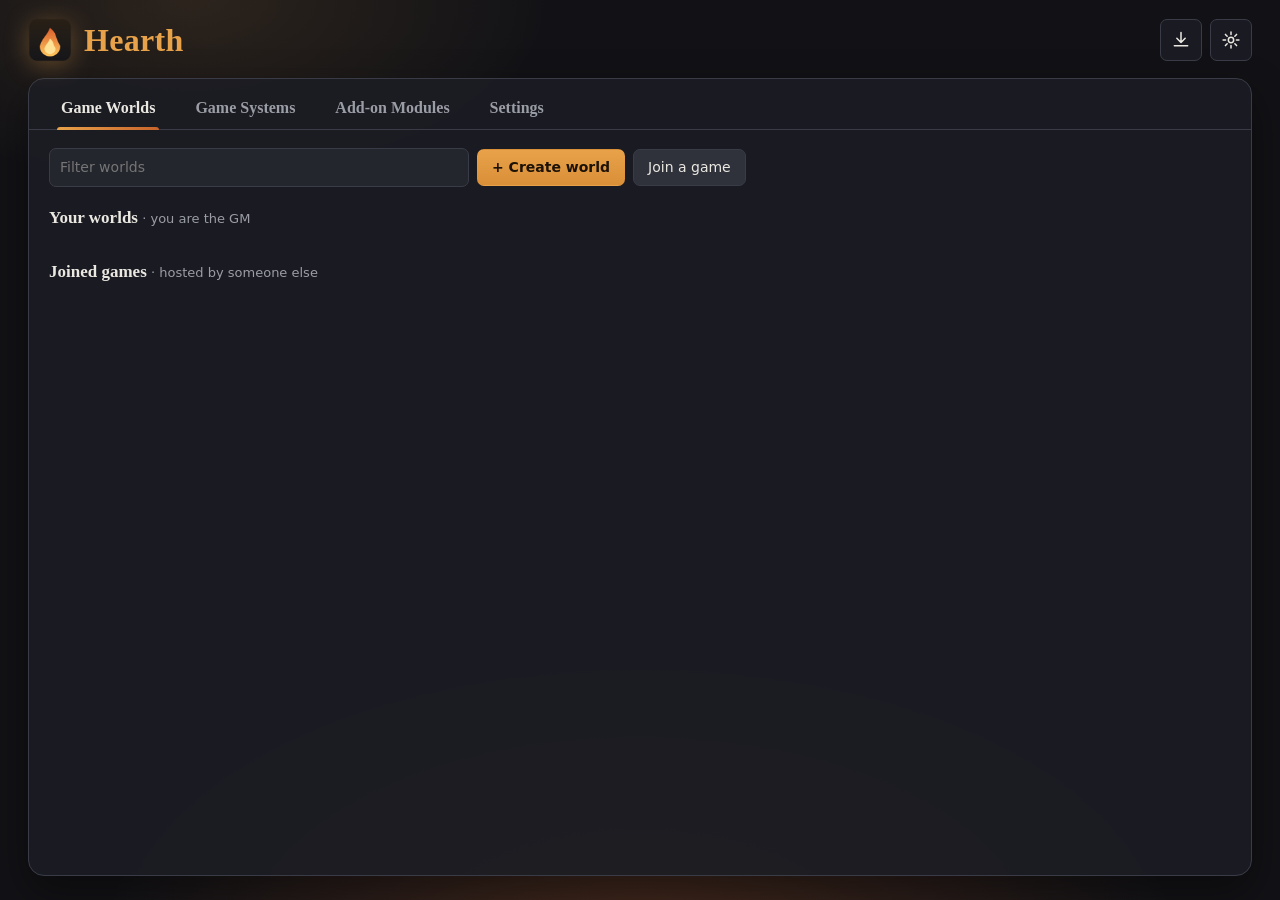
==== crates/hearth-desktop/ui/index.html @ 2c2a4b70 "Initial release of Hearth, an open-source virtual tabletop A Rust virtual tabletop: an authoritative" ====
<!doctype html>
<html lang="en">
<head>
  <meta charset="utf-8">
  <meta name="viewport" content="width=device-width, initial-scale=1">
  <title>Hearth</title>
  <link rel="stylesheet" href="launcher.css">
</head>
<body>
  <header class="top">
    <div class="brand"><img src="flame.png" alt=""><span>Hearth</span></div>
    <div class="top-actions">
      <button class="icon-btn" id="update-btn" title="Check for updates" aria-label="Check for updates">
        <svg viewBox="0 0 24 24" aria-hidden="true"><path d="M12 3v12m0 0-5-5m5 5 5-5M4 19h16" /></svg>
        <span class="dot" id="update-dot" hidden></span>
      </button>
      <button class="icon-btn" data-goto="settings" title="Settings" aria-label="Settings">
        <svg viewBox="0 0 24 24" aria-hidden="true"><circle cx="12" cy="12" r="3.2" /><path d="M12 2.5v3M12 18.5v3M2.5 12h3M18.5 12h3M5.3 5.3l2.1 2.1M16.6 16.6l2.1 2.1M5.3 18.7l2.1-2.1M16.6 7.4l2.1-2.1" /></svg>
      </button>
    </div>
  </header>

  <section id="hosting" class="hosting" hidden>
    <span class="live" aria-hidden="true"></span>
    <div class="hosting-text">
      <div><strong id="hosting-name"></strong> is running</div>
      <div class="muted small">Players join at <code id="hosting-url"></code>
        <button class="link" id="copy-url">Copy</button>
        · GM key <code id="gm-key">hidden</code> <button class="link" id="show-key">Show</button>
      </div>
    </div>
    <button class="primary" id="return-world">Open world</button>
    <button id="stop-world">Stop</button>
  </section>

  <main class="panel">
    <nav class="tabs" role="tablist" aria-label="Sections">
      <button role="tab" data-tab="worlds" aria-selected="true">Game Worlds</button>
      <button role="tab" data-tab="systems">Game Systems</button>
      <button role="tab" data-tab="modules">Add-on Modules</button>
      <button role="tab" data-tab="settings">Settings</button>
    </nav>

    <!-- Worlds -->
    <section class="tab-panel" id="tab-worlds" role="tabpanel">
      <div class="toolbar">
        <input type="search" class="filter" data-filter="worlds" placeholder="Filter worlds">
        <button class="primary" id="create-world-btn">+ Create world</button>
        <button id="join-game-btn">Join a game</button>
      </div>
      <h3 class="section-title">Your worlds <span class="muted">· you are the GM</span></h3>
      <ul class="cards" id="hosted-list"></ul>
      <p class="empty" id="hosted-empty" hidden>No worlds yet. Create one to start a campaign.</p>
      <h3 class="section-title">Joined games <span class="muted">· hosted by someone else</span></h3>
      <ul class="cards" id="joined-list"></ul>
      <p class="empty" id="joined-empty" hidden>Games you join are saved here so you can rejoin in one click.</p>
      <p class="small muted" id="deleted-note" hidden>
        Deleted worlds with backups: <span id="deleted-list"></span>
      </p>
    </section>

    <!-- Systems -->
    <section class="tab-panel" id="tab-systems" role="tabpanel" hidden>
      <div class="toolbar">
        <input type="search" class="filter" data-filter="systems" placeholder="Filter systems">
        <button class="primary" data-install="url">Install from link</button>
        <button data-install="file">Install from file</button>
        <button data-open-folder="packages">Open folder</button>
      </div>
      <ul class="cards" id="systems-list"></ul>
      <p class="empty" id="systems-empty" hidden>No game systems installed.</p>
    </section>

    <!-- Modules -->
    <section class="tab-panel" id="tab-modules" role="tabpanel" hidden>
      <div class="toolbar">
        <input type="search" class="filter" data-filter="modules" placeholder="Filter modules and themes">
        <button class="primary" data-install="url">Install from link</button>
        <button data-install="file">Install from file</button>
        <button data-open-folder="packages">Open folder</button>
      </div>
      <p class="small muted">Turn modules on per world from <strong>Game Worlds → Edit</strong>, or in-game under Settings.</p>
      <ul class="cards" id="modules-list"></ul>
      <p class="empty" id="modules-empty" hidden>No modules installed.</p>
    </section>

    <!-- Settings -->
    <section class="tab-panel" id="tab-settings" role="tabpanel" hidden>
      <form id="settings-form" class="settings">
        <fieldset>
          <legend>You</legend>
          <label>Your name <input name="player_name" maxlength="40" placeholder="Shown to other players"></label>
        </fieldset>
        <fieldset>
          <legend>Hosting</legend>
          <label>Port <input name="port" type="number" min="1024" max="65535"></label>
          <label class="check"><input name="allow_network" type="checkbox"> Let players on other devices join (needed for multiplayer)</label>
          <label class="check"><input name="backup_on_launch" type="checkbox"> Back up a world automatically each time it launches</label>
          <label>Automatic backups to keep per world <input name="keep_auto_backups" type="number" min="1" max="100"></label>
        </fieldset>
        <fieldset>
          <legend>Updates</legend>
          <label class="check"><input name="check_updates" type="checkbox"> Check for updates when Hearth starts</label>
          <div class="row"><span class="muted" id="version-line"></span><button type="button" id="check-update-btn">Check now</button></div>
        </fieldset>
        <fieldset>
          <legend>Folders</legend>
          <div class="folder"><span>Worlds</span><code id="path-worlds"></code><button type="button" data-open-folder="worlds">Open</button></div>
          <div class="folder"><span>Add-on packages</span><code id="path-packages"></code><button type="button" data-open-folder="packages">Open</button></div>
          <div class="folder"><span>Backups</span><code id="path-backups"></code><button type="button" data-open-folder="backups">Open</button></div>
        </fieldset>
        <div class="row"><button class="primary" type="submit">Save settings</button><span class="muted small" id="settings-saved"></span></div>
      </form>
    </section>
  </main>

  <dialog id="dialog" class="dialog"><form method="dialog" id="dialog-form"></form></dialog>
  <div id="toast" class="toast" role="status" hidden></div>
  <script src="launcher.js"></script>
</body>
</html>
---- crates/hearth-desktop/ui/launcher.css ----
:root {
  --font: system-ui, -apple-system, "Segoe UI", Roboto, sans-serif;
  --font-display: Georgia, "Iowan Old Style", "Times New Roman", serif;
  --bg: #121216;
  --panel: rgba(28, 29, 35, .92);
  --panel-2: #24262d;
  --panel-3: #2f323b;
  --border: #393c47;
  --text: #ebe8e2;
  --muted: #9b9da6;
  --accent: #e8a24a;
  --accent-2: #c8642c;
  --accent-text: #1c1206;
  --ok: #5ccf8c;
  --danger: #e8645f;
  color-scheme: dark;
}
* { box-sizing: border-box; }
html, body { margin: 0; min-height: 100%; }
body {
  color: var(--text); font: 14px/1.5 var(--font);
  background:
    radial-gradient(ellipse 60% 45% at 50% 105%, rgba(200, 100, 44, .28), transparent 70%),
    radial-gradient(ellipse 40% 30% at 15% 0%, rgba(232, 162, 74, .12), transparent 70%),
    var(--bg);
  background-attachment: fixed;
  display: flex; flex-direction: column; min-height: 100vh; padding: 18px 28px 24px; gap: 16px;
}
[hidden] { display: none !important; }
h2, h3 { font-family: var(--font-display); }
code { font-size: 12px; background: var(--panel-2); padding: 1px 6px; border-radius: 4px; overflow-wrap: anywhere; }
.muted { color: var(--muted); }
.small { font-size: 12px; }
.row { display: flex; gap: 10px; align-items: center; flex-wrap: wrap; }

button, input, select, textarea { font: inherit; color: inherit; }
input, select, textarea {
  background: var(--panel-2); border: 1px solid var(--border); border-radius: 7px; padding: 8px 10px; width: 100%;
}
textarea { resize: vertical; min-height: 70px; }
input:focus, select:focus, textarea:focus, button:focus-visible { outline: 2px solid var(--accent); outline-offset: 1px; }
button {
  background: var(--panel-3); border: 1px solid var(--border); border-radius: 7px; padding: 7px 14px; cursor: pointer; white-space: nowrap;
}
button:hover:not(:disabled) { border-color: var(--accent); }
button:disabled { opacity: .5; cursor: not-allowed; }
button.primary { background: linear-gradient(var(--accent), #d98f38); color: var(--accent-text); border-color: transparent; font-weight: 600; }
button.danger { background: transparent; color: var(--danger); border-color: rgba(232, 100, 95, .5); }
button.link { background: none; border: none; padding: 0 4px; color: var(--accent); }
label { display: flex; flex-direction: column; gap: 4px; color: var(--muted); font-size: 12px; }
label > input, label > select, label > textarea { color: var(--text); font-size: 14px; }
label.check { flex-direction: row; align-items: center; gap: 8px; color: var(--text); font-size: 14px; }
label.check input { width: auto; }

/* ---------------------------------------------------------------- header */
.top { display: flex; align-items: center; justify-content: space-between; }
.brand { display: flex; align-items: center; gap: 12px; font: 600 32px var(--font-display); color: var(--accent); letter-spacing: .01em; }
.brand img { width: 44px; height: 44px; filter: drop-shadow(0 4px 12px rgba(232, 162, 74, .35)); }
.top-actions { display: flex; gap: 8px; }
.icon-btn { position: relative; width: 42px; height: 42px; padding: 0; display: grid; place-items: center; background: var(--panel); }
.icon-btn svg { width: 20px; height: 20px; fill: none; stroke: currentColor; stroke-width: 1.8; stroke-linecap: round; stroke-linejoin: round; }
.icon-btn .dot { position: absolute; top: 6px; right: 6px; width: 9px; height: 9px; border-radius: 50%; background: var(--accent); box-shadow: 0 0 0 2px var(--bg); }

/* ---------------------------------------------------------------- hosting banner */
.hosting {
  display: flex; align-items: center; gap: 14px; flex-wrap: wrap;
  background: var(--panel); border: 1px solid var(--ok); border-radius: 12px; padding: 12px 16px;
}
.hosting-text { flex: 1; min-width: 240px; }
.live { width: 12px; height: 12px; border-radius: 50%; background: var(--ok); box-shadow: 0 0 0 4px rgba(92, 207, 140, .2); flex: none; }

/* ---------------------------------------------------------------- main panel */
.panel {
  flex: 1; display: flex; flex-direction: column; min-height: 0;
  background: var(--panel); border: 1px solid var(--border); border-radius: 16px; box-shadow: 0 16px 40px rgba(0, 0, 0, .4);
}
.tabs { display: flex; gap: 4px; padding: 10px 14px 0; border-bottom: 1px solid var(--border); }
.tabs button {
  background: none; border: none; border-radius: 8px 8px 0 0; padding: 10px 18px 12px; color: var(--muted);
  font: 600 16px var(--font-display); position: relative;
}
.tabs button:hover { color: var(--text); }
.tabs button[aria-selected="true"] { color: var(--text); }
.tabs button[aria-selected="true"]::after {
  content: ""; position: absolute; left: 14px; right: 14px; bottom: -1px; height: 3px; border-radius: 3px 3px 0 0;
  background: linear-gradient(90deg, var(--accent), var(--accent-2));
}
.tab-panel { padding: 18px 20px 22px; overflow: auto; }
.toolbar { display: flex; gap: 8px; align-items: center; margin-bottom: 12px; flex-wrap: wrap; }
.toolbar .filter { flex: 1; min-width: 200px; max-width: 420px; }
.section-title { font-size: 17px; margin: 18px 0 10px; font-weight: 600; }
.section-title .muted { font: 400 13px var(--font); }

.cards { list-style: none; margin: 0; padding: 0; display: grid; grid-template-columns: repeat(auto-fill, minmax(330px, 1fr)); gap: 12px; }
.card {
  display: flex; flex-direction: column; gap: 10px; padding: 14px;
  background: var(--panel-2); border: 1px solid var(--border); border-radius: 12px;
}
.card.running { border-color: var(--ok); box-shadow: 0 0 0 1px rgba(92, 207, 140, .25) inset; }
.card-head { display: flex; gap: 12px; align-items: flex-start; }
.badge-icon {
  width: 46px; height: 46px; flex: none; border-radius: 11px; display: grid; place-items: center;
  background: linear-gradient(135deg, #43301a, #262830); font: 700 21px var(--font-display); color: var(--accent);
}
.card.joined .badge-icon { background: linear-gradient(135deg, #1d3340, #262830); color: #7cc4e8; }
.card-title { font-weight: 600; font-size: 15.5px; overflow-wrap: anywhere; }
.card-meta { font-size: 12px; color: var(--muted); }
.card-desc { font-size: 13px; color: #c9c6bf; display: -webkit-box; -webkit-line-clamp: 2; -webkit-box-orient: vertical; overflow: hidden; }
.card-actions { display: flex; gap: 6px; flex-wrap: wrap; margin-top: auto; }
.card-actions .spacer { flex: 1; }
.tag { display: inline-block; font-size: 11px; padding: 0 8px; border-radius: 999px; border: 1px solid var(--border); color: var(--muted); margin-left: 6px; vertical-align: 1px; }
.tag.ok { color: var(--ok); border-color: rgba(92, 207, 140, .5); }
.tag.accent { color: var(--accent); border-color: rgba(232, 162, 74, .5); }
.empty { color: var(--muted); text-align: center; padding: 22px; border: 1px dashed var(--border); border-radius: 12px; margin: 0; }

/* ---------------------------------------------------------------- settings */
.settings { display: flex; flex-direction: column; gap: 14px; max-width: 760px; }
.settings fieldset { border: 1px solid var(--border); border-radius: 12px; padding: 12px 16px 16px; display: flex; flex-direction: column; gap: 12px; }
.settings legend { font: 600 15px var(--font-display); padding: 0 6px; }
.settings input[type=number] { max-width: 160px; }
.folder { display: grid; grid-template-columns: 130px 1fr auto; gap: 10px; align-items: center; }

/* ---------------------------------------------------------------- dialog */
.dialog {
  border: 1px solid var(--border); border-radius: 14px; padding: 0; background: #1d1e24; color: var(--text);
  width: min(560px, calc(100vw - 32px)); box-shadow: 0 24px 60px rgba(0, 0, 0, .6);
}
.dialog::backdrop { background: rgba(5, 5, 8, .6); backdrop-filter: blur(2px); }
.dialog form { display: flex; flex-direction: column; gap: 12px; padding: 18px 20px 20px; }
.dialog h2 { margin: 0 0 4px; font-size: 20px; }
.dialog .actions { display: flex; justify-content: flex-end; gap: 8px; margin-top: 6px; }
.dialog .checklist { display: flex; flex-direction: column; gap: 6px; max-height: 220px; overflow: auto; padding: 8px 10px; background: var(--panel-2); border-radius: 8px; }
.backup-list { list-style: none; margin: 0; padding: 0; display: flex; flex-direction: column; gap: 6px; max-height: 340px; overflow: auto; }
.backup-list li { display: flex; gap: 8px; align-items: center; padding: 8px 10px; background: var(--panel-2); border-radius: 8px; }
.backup-list li .grow { flex: 1; min-width: 0; }

.toast {
  position: fixed; bottom: 22px; left: 50%; transform: translateX(-50%); max-width: min(620px, 90vw); z-index: 10;
  background: var(--panel-3); border: 1px solid var(--border); padding: 10px 16px; border-radius: 9px;
  box-shadow: 0 12px 30px rgba(0, 0, 0, .5);
}
.toast.error { border-color: var(--danger); }
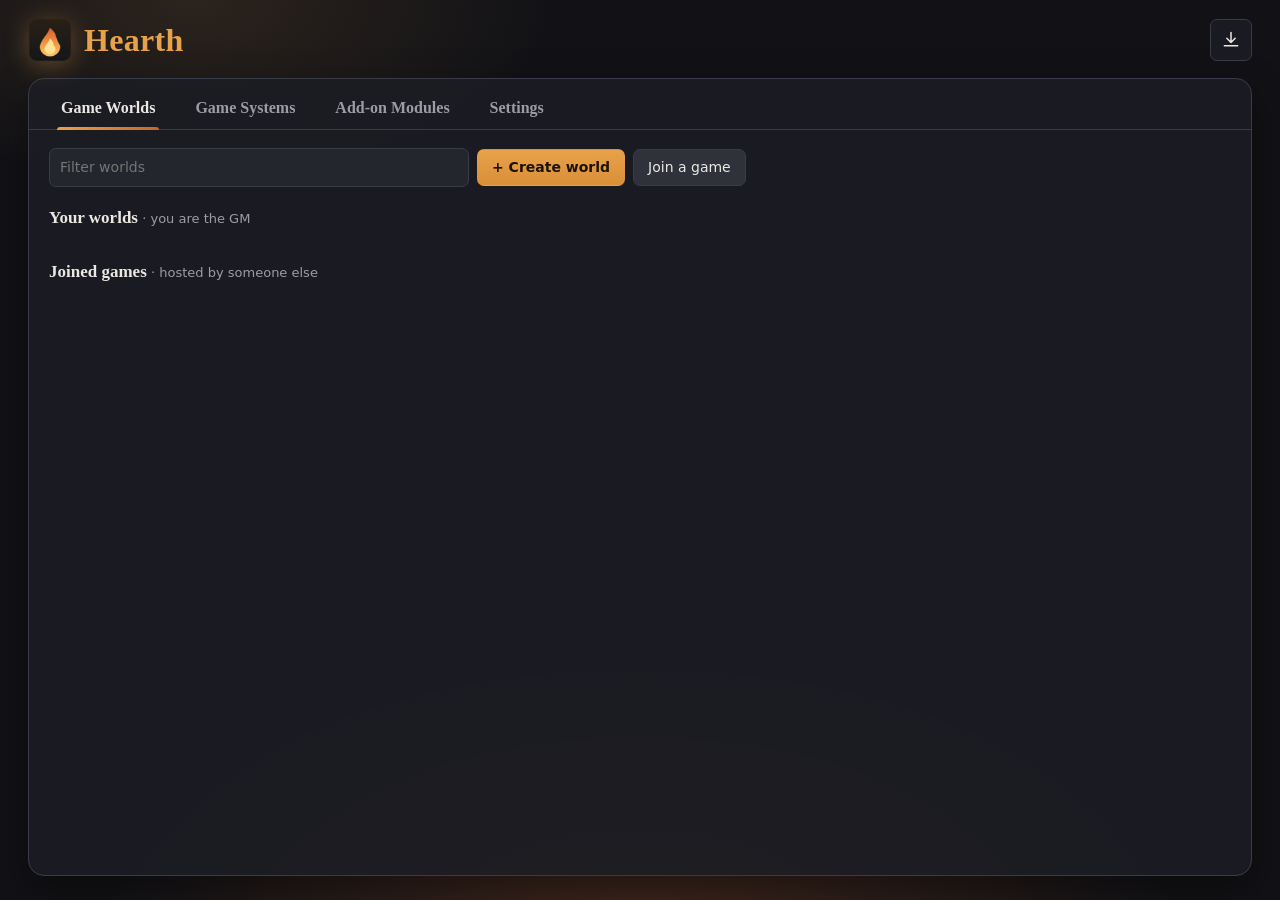
==== commit 6ecbdc3d: "Remove the redundant settings button from the launcher header Settings is already a tab; the header " ====
--- a/crates/hearth-desktop/ui/index.html
+++ b/crates/hearth-desktop/ui/index.html
@@ -13,9 +13,6 @@
       <button class="icon-btn" id="update-btn" title="Check for updates" aria-label="Check for updates">
         <svg viewBox="0 0 24 24" aria-hidden="true"><path d="M12 3v12m0 0-5-5m5 5 5-5M4 19h16" /></svg>
         <span class="dot" id="update-dot" hidden></span>
-      </button>
-      <button class="icon-btn" data-goto="settings" title="Settings" aria-label="Settings">
-        <svg viewBox="0 0 24 24" aria-hidden="true"><circle cx="12" cy="12" r="3.2" /><path d="M12 2.5v3M12 18.5v3M2.5 12h3M18.5 12h3M5.3 5.3l2.1 2.1M16.6 16.6l2.1 2.1M5.3 18.7l2.1-2.1M16.6 7.4l2.1-2.1" /></svg>
       </button>
     </div>
   </header>
--- a/crates/hearth-desktop/ui/launcher.css
+++ b/crates/hearth-desktop/ui/launcher.css
@@ -140,3 +140,10 @@
   box-shadow: 0 12px 30px rgba(0, 0, 0, .5);
 }
 .toast.error { border-color: var(--danger); }
+
+/* ---------------------------------------------------------------- updates */
+.update-progress { width: 100%; height: 10px; accent-color: var(--accent); }
+.release-notes {
+  white-space: pre-wrap; max-height: 220px; overflow: auto; font-size: 13px;
+  background: var(--panel-2); border: 1px solid var(--border); border-radius: 8px; padding: 10px 12px;
+}
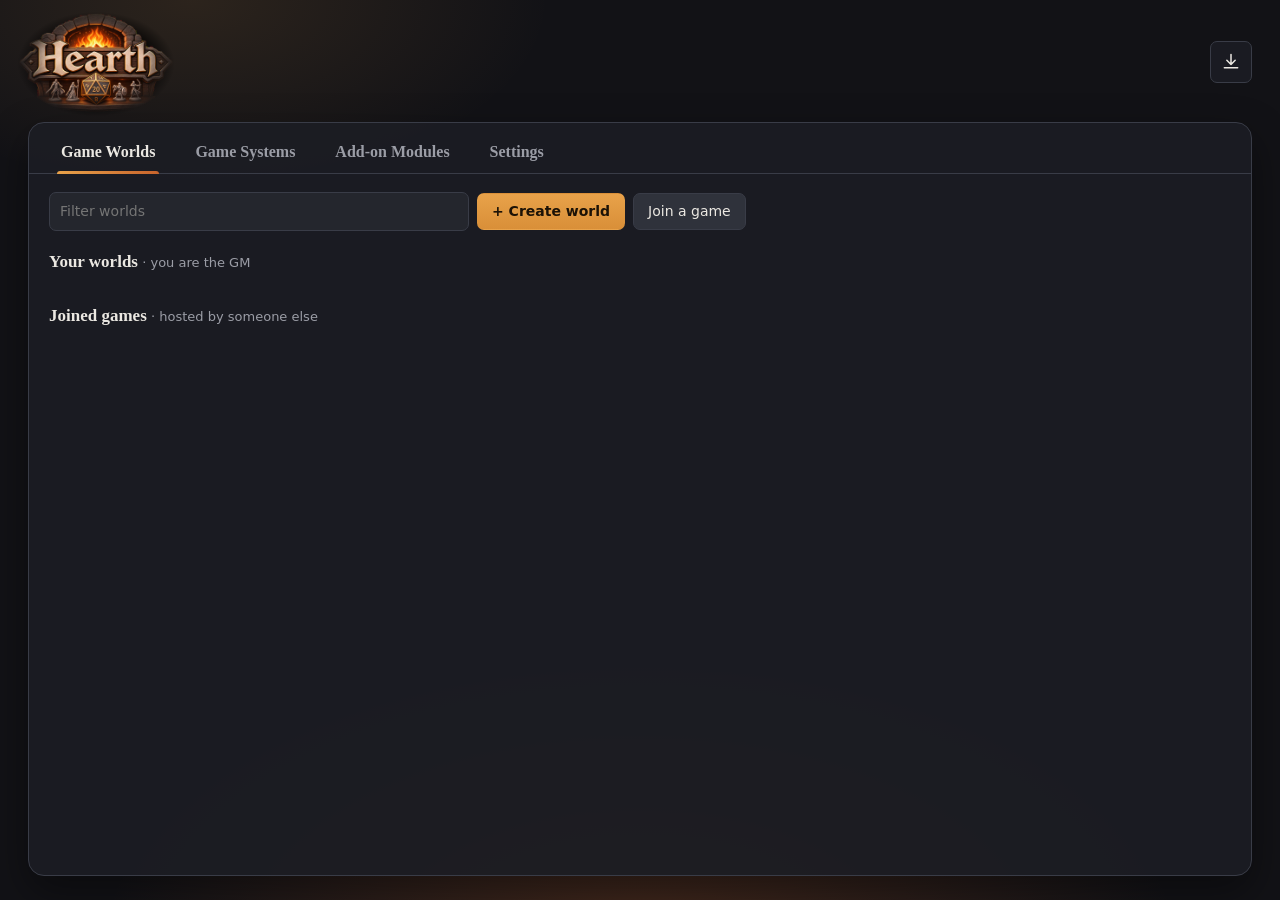
==== commit a371e157: "Add Hearth icon and logo New app icons (transparent, all sizes incl. macOS .icns) generated from bra" ====
--- a/crates/hearth-desktop/ui/index.html
+++ b/crates/hearth-desktop/ui/index.html
@@ -5,10 +5,11 @@
   <meta name="viewport" content="width=device-width, initial-scale=1">
   <title>Hearth</title>
   <link rel="stylesheet" href="launcher.css">
+  <link rel="icon" href="flame.png">
 </head>
 <body>
   <header class="top">
-    <div class="brand"><img src="flame.png" alt=""><span>Hearth</span></div>
+    <img class="brand-logo" src="logo.jpg" alt="Hearth">
     <div class="top-actions">
       <button class="icon-btn" id="update-btn" title="Check for updates" aria-label="Check for updates">
         <svg viewBox="0 0 24 24" aria-hidden="true"><path d="M12 3v12m0 0-5-5m5 5 5-5M4 19h16" /></svg>
--- a/crates/hearth-desktop/ui/launcher.css
+++ b/crates/hearth-desktop/ui/launcher.css
@@ -54,8 +54,12 @@
 
 /* ---------------------------------------------------------------- header */
 .top { display: flex; align-items: center; justify-content: space-between; }
-.brand { display: flex; align-items: center; gap: 12px; font: 600 32px var(--font-display); color: var(--accent); letter-spacing: .01em; }
-.brand img { width: 44px; height: 44px; filter: drop-shadow(0 4px 12px rgba(232, 162, 74, .35)); }
+/* The logo art has a dark vignette; fade its edges into the page. */
+.brand-logo {
+  height: 104px; width: auto; display: block; margin: -6px 0 -10px -10px;
+  -webkit-mask-image: radial-gradient(ellipse 50% 50% at 50% 50%, #000 62%, transparent 100%);
+  mask-image: radial-gradient(ellipse 50% 50% at 50% 50%, #000 62%, transparent 100%);
+}
 .top-actions { display: flex; gap: 8px; }
 .icon-btn { position: relative; width: 42px; height: 42px; padding: 0; display: grid; place-items: center; background: var(--panel); }
 .icon-btn svg { width: 20px; height: 20px; fill: none; stroke: currentColor; stroke-width: 1.8; stroke-linecap: round; stroke-linejoin: round; }
